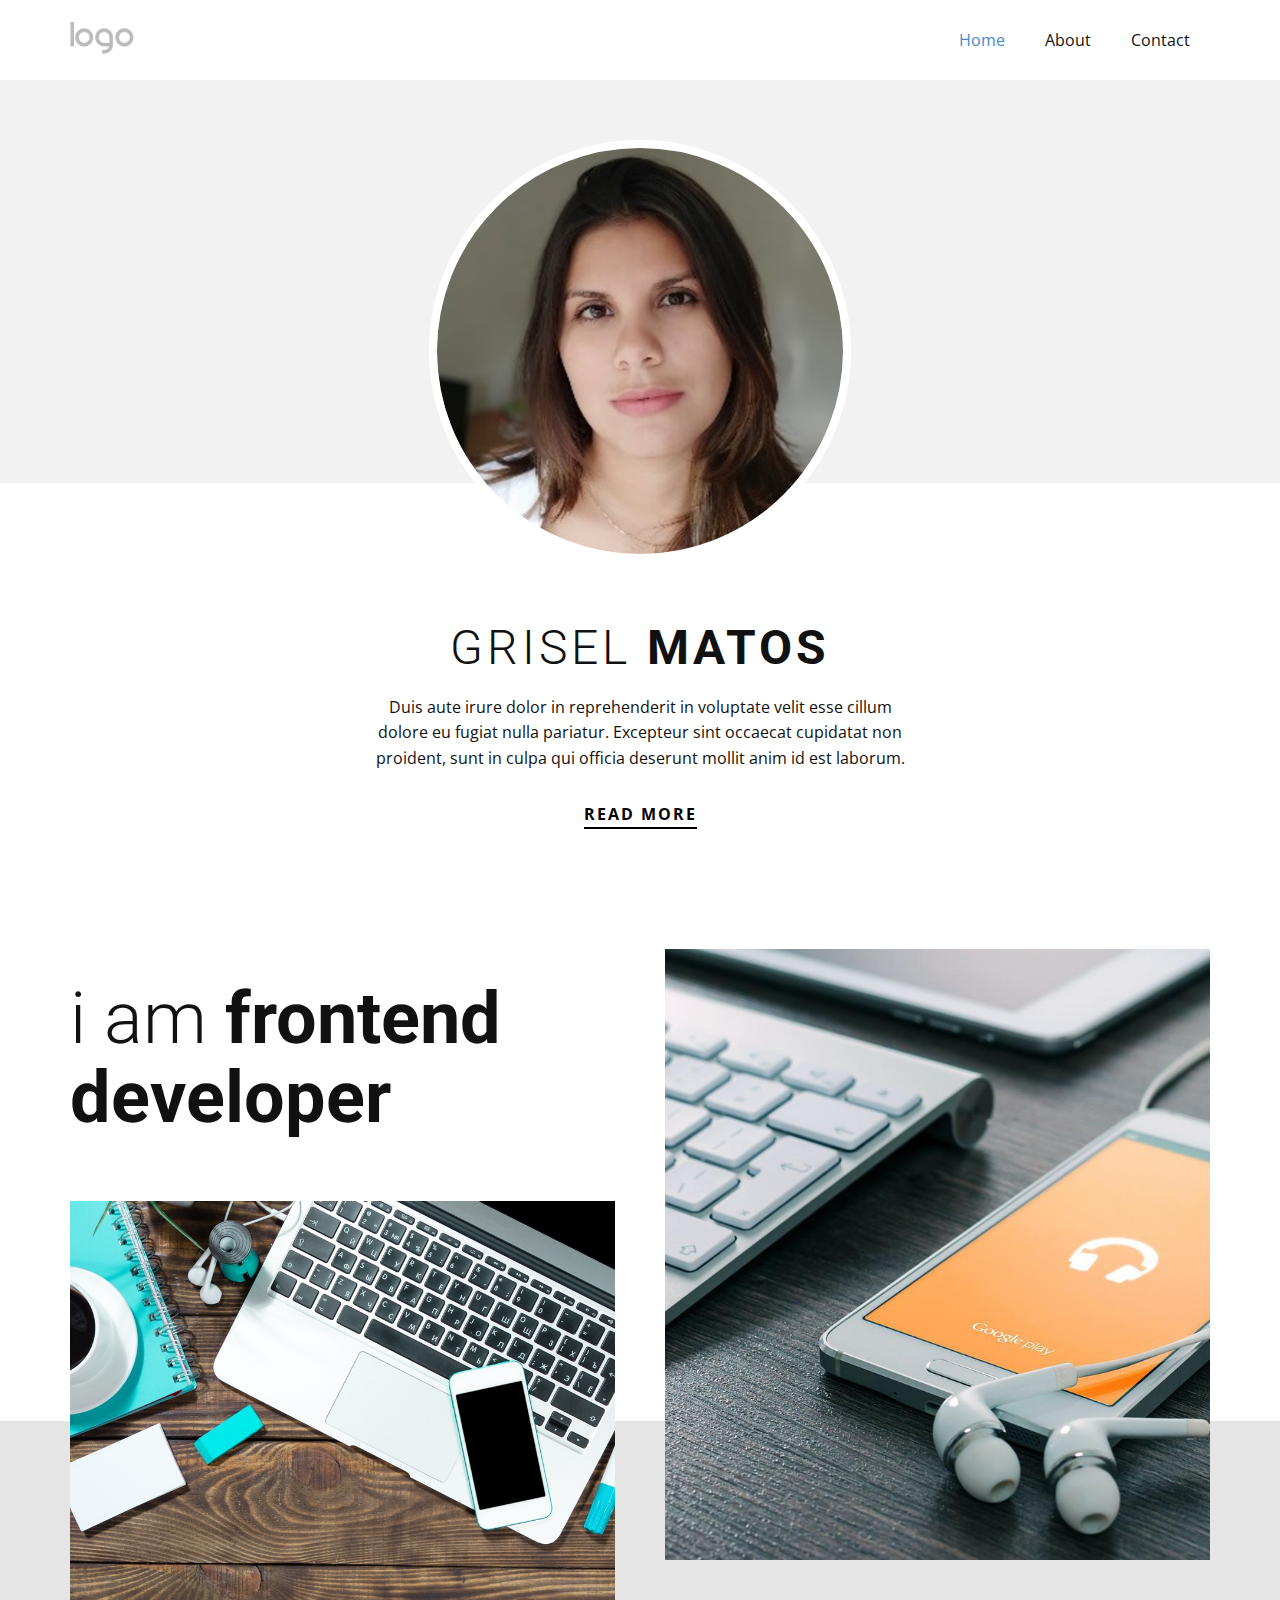
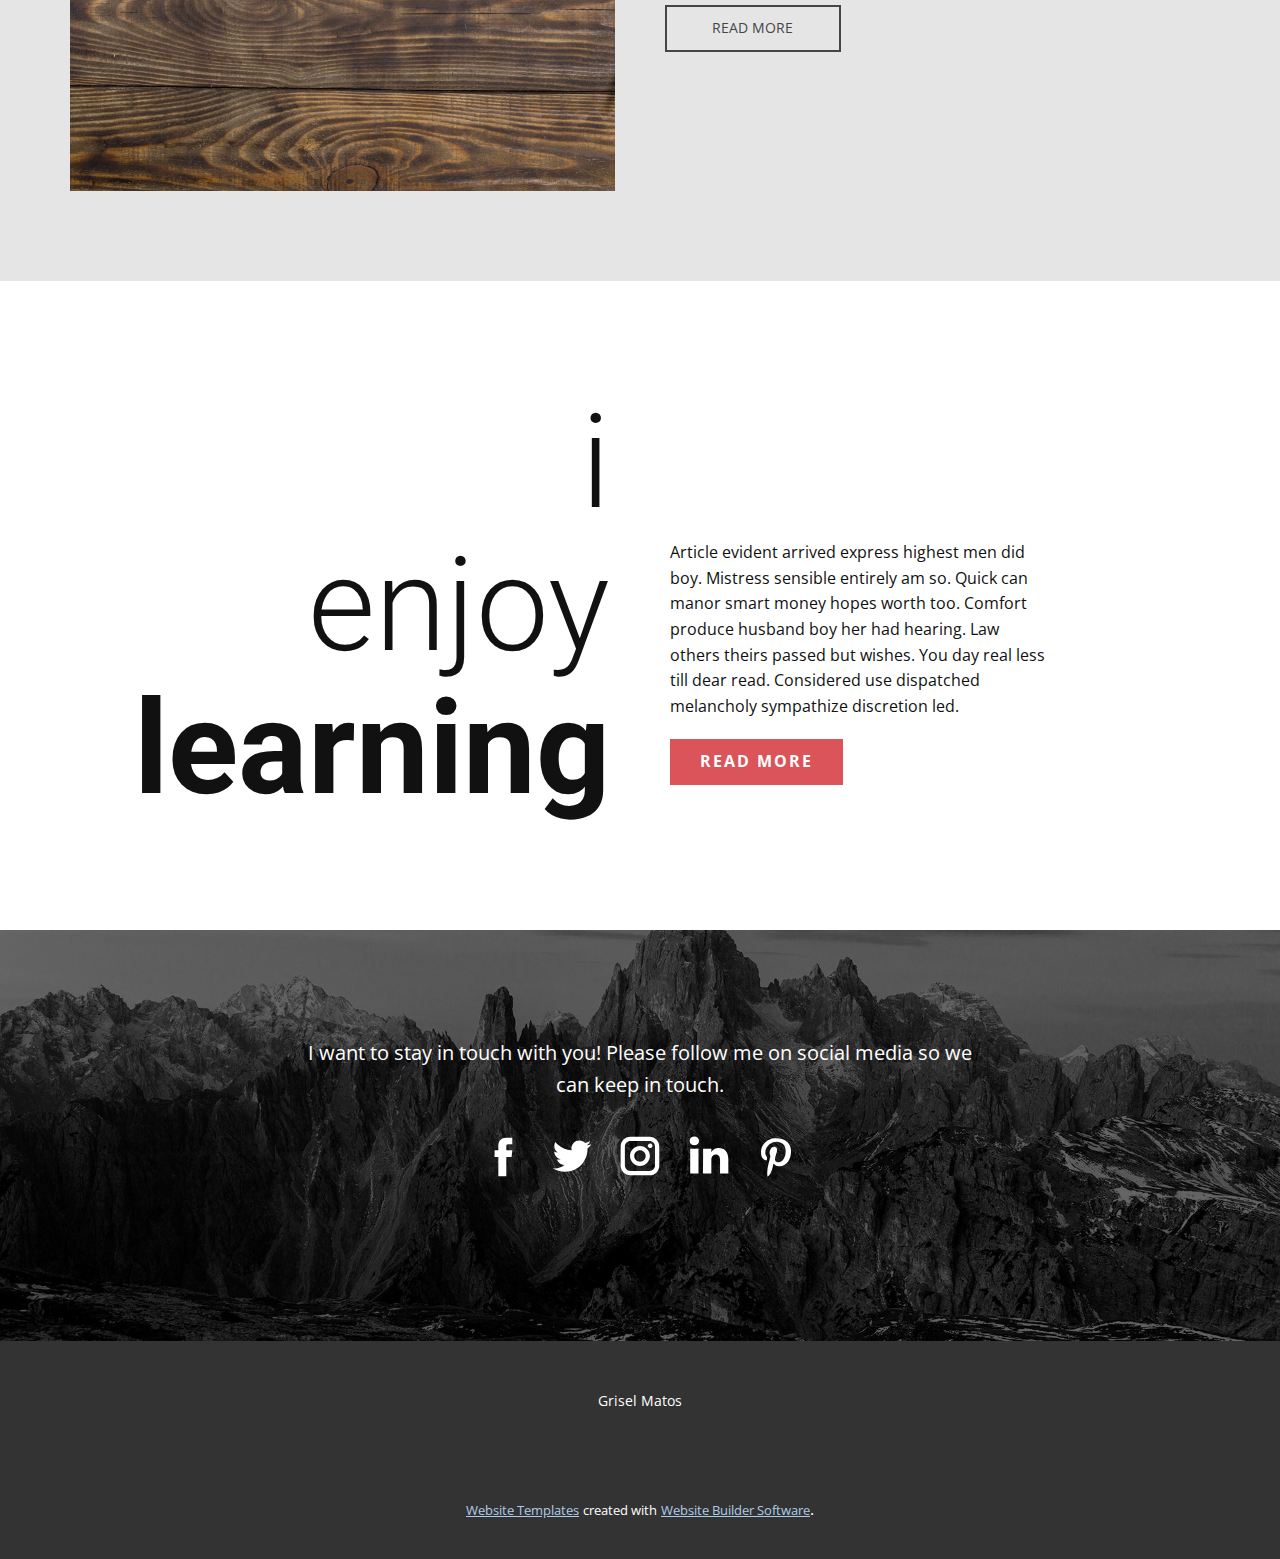
==== index.html @ 1a18b9b1 "upload files" ====
<!DOCTYPE html>
<html style="font-size: 16px;" lang="en"><head>
    <meta name="viewport" content="width=device-width, initial-scale=1.0">
    <meta charset="utf-8">
    <meta name="keywords" content="grisel&nbsp;matos, i am frontend developer, ienjoylearning">
    <meta name="description" content="">
    <title>Home</title>
    <link rel="stylesheet" href="nicepage.css" media="screen">
<link rel="stylesheet" href="Home.css" media="screen">
    <script class="u-script" type="text/javascript" src="jquery.js" defer=""></script>
    <script class="u-script" type="text/javascript" src="nicepage.js" defer=""></script>
    <meta name="generator" content="Nicepage 4.14.1, nicepage.com">
    <link id="u-theme-google-font" rel="stylesheet" href="https://fonts.googleapis.com/css?family=Roboto:100,100i,300,300i,400,400i,500,500i,700,700i,900,900i|Open+Sans:300,300i,400,400i,500,500i,600,600i,700,700i,800,800i">
    
    
    
    
    
    <script type="application/ld+json">{
		"@context": "http://schema.org",
		"@type": "Organization",
		"name": "",
		"logo": "images/default-logo.png"
}</script>
    <meta name="theme-color" content="#478ac9">
    <meta property="og:title" content="Home">
    <meta property="og:type" content="website">
  </head>
  <body data-home-page="Home.html" data-home-page-title="Home" class="u-body u-xl-mode" data-lang="en"><header class="u-clearfix u-header u-header" id="sec-3bba"><div class="u-clearfix u-sheet u-valign-middle u-sheet-1">
        <a href="https://nicepage.com" class="u-image u-logo u-image-1">
          <img src="images/default-logo.png" class="u-logo-image u-logo-image-1">
        </a>
        <nav class="u-menu u-menu-dropdown u-offcanvas u-menu-1">
          <div class="menu-collapse" style="font-size: 1rem; letter-spacing: 0px;">
            <a class="u-button-style u-custom-left-right-menu-spacing u-custom-padding-bottom u-custom-top-bottom-menu-spacing u-nav-link u-text-active-palette-1-base u-text-hover-palette-2-base" href="#">
              <svg class="u-svg-link" viewBox="0 0 24 24"><use xmlns:xlink="http://www.w3.org/1999/xlink" xlink:href="#menu-hamburger"></use></svg>
              <svg class="u-svg-content" version="1.1" id="menu-hamburger" viewBox="0 0 16 16" x="0px" y="0px" xmlns:xlink="http://www.w3.org/1999/xlink" xmlns="http://www.w3.org/2000/svg"><g><rect y="1" width="16" height="2"></rect><rect y="7" width="16" height="2"></rect><rect y="13" width="16" height="2"></rect>
</g></svg>
            </a>
          </div>
          <div class="u-nav-container">
            <ul class="u-nav u-unstyled u-nav-1"><li class="u-nav-item"><a class="u-button-style u-nav-link u-text-active-palette-1-base u-text-hover-palette-2-base" href="Home.html" style="padding: 10px 20px;">Home</a>
</li><li class="u-nav-item"><a class="u-button-style u-nav-link u-text-active-palette-1-base u-text-hover-palette-2-base" href="About.html" style="padding: 10px 20px;">About</a>
</li><li class="u-nav-item"><a class="u-button-style u-nav-link u-text-active-palette-1-base u-text-hover-palette-2-base" href="Contact.html" style="padding: 10px 20px;">Contact</a>
</li></ul>
          </div>
          <div class="u-nav-container-collapse">
            <div class="u-black u-container-style u-inner-container-layout u-opacity u-opacity-95 u-sidenav">
              <div class="u-inner-container-layout u-sidenav-overflow">
                <div class="u-menu-close"></div>
                <ul class="u-align-center u-nav u-popupmenu-items u-unstyled u-nav-2"><li class="u-nav-item"><a class="u-button-style u-nav-link" href="Home.html">Home</a>
</li><li class="u-nav-item"><a class="u-button-style u-nav-link" href="About.html">About</a>
</li><li class="u-nav-item"><a class="u-button-style u-nav-link" href="Contact.html">Contact</a>
</li></ul>
              </div>
            </div>
            <div class="u-black u-menu-overlay u-opacity u-opacity-70"></div>
          </div>
        </nav>
      </div></header>
    <section class="u-align-center u-clearfix u-section-1" id="carousel_950d">
      <div class="u-expanded-width u-grey-5 u-shape u-shape-rectangle u-shape-1"></div>
      <div alt="" class="u-border-8 u-border-white u-image u-image-circle u-image-1" data-image-width="480" data-image-height="483"></div>
      <h2 class="u-text u-text-1">grisel&nbsp;<b>matos</b>
      </h2>
      <p class="u-text u-text-2">Duis aute irure dolor in reprehenderit in voluptate velit esse cillum dolore eu fugiat nulla pariatur. Excepteur sint occaecat cupidatat non proident, sunt in culpa qui officia deserunt mollit anim id est laborum.</p>
      <a href="https://nicepage.cc" class="u-active-none u-border-2 u-border-black u-btn u-btn-rectangle u-button-style u-hover-none u-none u-btn-1">read more</a>
    </section>
    <section class="u-clearfix u-grey-10 u-valign-top-lg u-valign-top-xl u-section-2" id="carousel_712e">
      <div class="u-expanded-width u-shape u-shape-rectangle u-white u-shape-1"></div>
      <div class="u-clearfix u-gutter-50 u-layout-wrap u-layout-wrap-1">
        <div class="u-layout">
          <div class="u-layout-row">
            <div class="u-container-style u-layout-cell u-left-cell u-size-30 u-layout-cell-1">
              <div class="u-container-layout u-valign-top u-container-layout-1">
                <h2 class="u-align-left u-text u-text-1">i am <span style="font-weight: 700;">frontend developer</span>
                </h2>
                <img src="images/37258474-0.jpeg" alt="" class="u-expanded-width u-image u-image-default u-image-1" data-image-width="150" data-image-height="100">
              </div>
            </div>
            <div class="u-container-style u-layout-cell u-right-cell u-size-30 u-layout-cell-2">
              <div class="u-container-layout u-container-layout-2">
                <img class="u-expanded-width u-image u-image-2" src="images/90b527a9275e35a8f5c613ba6b34f3e1db83e49994e7231dff23032f534718eb3d02c8af71f4681159214fc2d6be68ac84119a1c4636d195eac21a_1280.jpg" data-image-width="1280" data-image-height="850">
                <a href="https://nicepage.com/k/hacker-html-templates" class="u-border-2 u-border-grey-dark-1 u-btn u-button-style u-none u-btn-1">read more</a>
              </div>
            </div>
          </div>
        </div>
      </div>
    </section>
    <section class="u-clearfix u-white u-section-3" id="carousel_6321">
      <div class="u-clearfix u-sheet u-valign-middle-lg u-valign-middle-md u-valign-middle-xl u-sheet-1">
        <div class="u-clearfix u-expanded-width u-layout-wrap u-layout-wrap-1">
          <div class="u-layout">
            <div class="u-layout-row">
              <div class="u-align-right u-container-style u-layout-cell u-size-30 u-layout-cell-1">
                <div class="u-container-layout u-container-layout-1">
                  <h1 class="u-text u-text-1">i<br>enjoy<br>
                    <span style="font-weight: 700;">learning</span>
                  </h1>
                </div>
              </div>
              <div class="u-container-style u-layout-cell u-size-30 u-layout-cell-2">
                <div class="u-container-layout u-valign-middle u-container-layout-2">
                  <p class="u-text u-text-2">Article evident arrived express highest men did boy. Mistress sensible entirely am so. Quick can manor smart money hopes worth too. Comfort produce husband boy her had hearing. Law others theirs passed but wishes. You day real less till dear read. Considered use dispatched melancholy sympathize discretion led.</p>
                  <a href="https://nicepage.com/joomla-templates" class="u-btn u-button-style u-palette-2-base u-btn-1">read more</a>
                </div>
              </div>
            </div>
          </div>
        </div>
      </div>
    </section>
    <section class="u-align-center u-clearfix u-image u-shading u-section-4" data-image-width="1980" data-image-height="806" id="carousel_21fe">
      <div class="u-clearfix u-sheet u-sheet-1">
        <p class="u-large-text u-text u-text-variant u-text-1">I want to stay in touch with&nbsp;you!&nbsp;Please follow me on&nbsp;social media&nbsp;so we can keep in touch.</p>
        <div class="u-social-icons u-spacing-20 u-social-icons-1">
          <a class="u-social-url" target="_blank" href=""><span class="u-icon u-icon-circle u-social-facebook u-social-icon u-icon-1"><svg class="u-svg-link" preserveAspectRatio="xMidYMin slice" viewBox="0 0 112 112" style=""><use xmlns:xlink="http://www.w3.org/1999/xlink" xlink:href="#svg-2cb5"></use></svg><svg xmlns="http://www.w3.org/2000/svg" xmlns:xlink="http://www.w3.org/1999/xlink" version="1.1" xml:space="preserve" class="u-svg-content" viewBox="0 0 112 112" x="0px" y="0px" id="svg-2cb5"><path d="M75.5,28.8H65.4c-1.5,0-4,0.9-4,4.3v9.4h13.9l-1.5,15.8H61.4v45.1H42.8V58.3h-8.8V42.4h8.8V32.2 c0-7.4,3.4-18.8,18.8-18.8h13.8v15.4H75.5z"></path></svg>
          
          
        </span>
          </a>
          <a class="u-social-url" target="_blank" href=""><span class="u-icon u-icon-circle u-social-icon u-social-twitter u-icon-2"><svg class="u-svg-link" preserveAspectRatio="xMidYMin slice" viewBox="0 0 112 112" style=""><use xmlns:xlink="http://www.w3.org/1999/xlink" xlink:href="#svg-6bbf"></use></svg><svg xmlns="http://www.w3.org/2000/svg" xmlns:xlink="http://www.w3.org/1999/xlink" version="1.1" xml:space="preserve" class="u-svg-content" viewBox="0 0 112 112" x="0px" y="0px" id="svg-6bbf"><path d="M92.2,38.2c0,0.8,0,1.6,0,2.3c0,24.3-18.6,52.4-52.6,52.4c-10.6,0.1-20.2-2.9-28.5-8.2 c1.4,0.2,2.9,0.2,4.4,0.2c8.7,0,16.7-2.9,23-7.9c-8.1-0.2-14.9-5.5-17.3-12.8c1.1,0.2,2.4,0.2,3.4,0.2c1.6,0,3.3-0.2,4.8-0.7 c-8.4-1.6-14.9-9.2-14.9-18c0-0.2,0-0.2,0-0.2c2.5,1.4,5.4,2.2,8.4,2.3c-5-3.3-8.3-8.9-8.3-15.4c0-3.4,1-6.5,2.5-9.2 c9.1,11.1,22.7,18.5,38,19.2c-0.2-1.4-0.4-2.8-0.4-4.3c0.1-10,8.3-18.2,18.5-18.2c5.4,0,10.1,2.2,13.5,5.7c4.3-0.8,8.1-2.3,11.7-4.5 c-1.4,4.3-4.3,7.9-8.1,10.1c3.7-0.4,7.3-1.4,10.6-2.9C98.9,32.3,95.7,35.5,92.2,38.2z"></path></svg>
          
          
        </span>
          </a>
          <a class="u-social-url" target="_blank" href=""><span class="u-icon u-icon-circle u-social-icon u-social-instagram u-icon-3"><svg class="u-svg-link" preserveAspectRatio="xMidYMin slice" viewBox="0 0 112 112" style=""><use xmlns:xlink="http://www.w3.org/1999/xlink" xlink:href="#svg-a970"></use></svg><svg xmlns="http://www.w3.org/2000/svg" xmlns:xlink="http://www.w3.org/1999/xlink" version="1.1" xml:space="preserve" class="u-svg-content" viewBox="0 0 112 112" x="0px" y="0px" id="svg-a970"><path d="M55.9,32.9c-12.8,0-23.2,10.4-23.2,23.2s10.4,23.2,23.2,23.2s23.2-10.4,23.2-23.2S68.7,32.9,55.9,32.9z M55.9,69.4c-7.4,0-13.3-6-13.3-13.3c-0.1-7.4,6-13.3,13.3-13.3s13.3,6,13.3,13.3C69.3,63.5,63.3,69.4,55.9,69.4z"></path><path d="M79.7,26.8c-3,0-5.4,2.5-5.4,5.4s2.5,5.4,5.4,5.4c3,0,5.4-2.5,5.4-5.4S82.7,26.8,79.7,26.8z"></path><path d="M78.2,11H33.5C21,11,10.8,21.3,10.8,33.7v44.7c0,12.6,10.2,22.8,22.7,22.8h44.7c12.6,0,22.7-10.2,22.7-22.7 V33.7C100.8,21.1,90.6,11,78.2,11z M91,78.4c0,7.1-5.8,12.8-12.8,12.8H33.5c-7.1,0-12.8-5.8-12.8-12.8V33.7 c0-7.1,5.8-12.8,12.8-12.8h44.7c7.1,0,12.8,5.8,12.8,12.8V78.4z"></path></svg>
          
          
        </span>
          </a>
          <a class="u-social-url" target="_blank" href="#"><span class="u-icon u-icon-circle u-social-icon u-social-linkedin u-icon-4"><svg class="u-svg-link" preserveAspectRatio="xMidYMin slice" viewBox="0 0 112 112" style=""><use xmlns:xlink="http://www.w3.org/1999/xlink" xlink:href="#svg-f2b5"></use></svg><svg xmlns="http://www.w3.org/2000/svg" xmlns:xlink="http://www.w3.org/1999/xlink" version="1.1" xml:space="preserve" class="u-svg-content" viewBox="0 0 112 112" x="0px" y="0px" id="svg-f2b5"><path d="M33.8,96.8H14.5v-58h19.3V96.8z M24.1,30.9L24.1,30.9c-6.6,0-10.8-4.5-10.8-10.1c0-5.8,4.3-10.1,10.9-10.1 S34.9,15,35.1,20.8C35.1,26.4,30.8,30.9,24.1,30.9z M103.3,96.8H84.1v-31c0-7.8-2.7-13.1-9.8-13.1c-5.3,0-8.5,3.6-9.9,7.1 c-0.6,1.3-0.6,3-0.6,4.8V97H44.5c0,0,0.3-52.6,0-58h19.3v8.2c2.6-3.9,7.2-9.6,17.4-9.6c12.7,0,22.2,8.4,22.2,26.1V96.8z"></path></svg>
          
          
        </span>
          </a>
          <a class="u-social-url" target="_blank" href="#"><span class="u-icon u-icon-circle u-social-icon u-social-pinterest u-icon-5"><svg class="u-svg-link" preserveAspectRatio="xMidYMin slice" viewBox="0 0 112 112" style=""><use xmlns:xlink="http://www.w3.org/1999/xlink" xlink:href="#svg-0427"></use></svg><svg xmlns="http://www.w3.org/2000/svg" xmlns:xlink="http://www.w3.org/1999/xlink" version="1.1" xml:space="preserve" class="u-svg-content" viewBox="0 0 112 112" x="0px" y="0px" id="svg-0427"><path d="M61.9,79.8c-5.5-0.3-7.8-3.1-12-5.8c-2.3,12.4-5.4,24.3-13.8,30.5c-2.6-18.7,3.8-32.8,6.9-47.7 c-5.1-8.7,0.7-26.2,11.5-21.9c13.5,5.4-11.6,32.3,5.1,35.7c17.6,3.5,24.7-30.5,13.8-41.4c-15.7-16.1-45.7-0.5-42,22.3 c0.9,5.6,6.7,7.2,2.3,15c-10.1-2.2-13-10.2-12.7-20.7c0.6-17.3,15.5-29.3,30.5-31.1c19-2.2,36.8,6.9,39.2,24.7 C93.4,59.5,82.3,81.3,61.9,79.8z"></path></svg>
          
          
        </span>
          </a>
        </div>
      </div>
    </section>
    
    
    <footer class="u-align-center u-clearfix u-footer u-grey-80 u-footer" id="sec-0e7b"><div class="u-clearfix u-sheet u-sheet-1">
        <p class="u-small-text u-text u-text-variant u-text-1">Grisel Matos</p>
      </div></footer>
    <section class="u-backlink u-clearfix u-grey-80">
      <a class="u-link" href="https://nicepage.com/website-templates" target="_blank">
        <span>Website Templates</span>
      </a>
      <p class="u-text">
        <span>created with</span>
      </p>
      <a class="u-link" href="" target="_blank">
        <span>Website Builder Software</span>
      </a>. 
    </section>
  
</body></html>
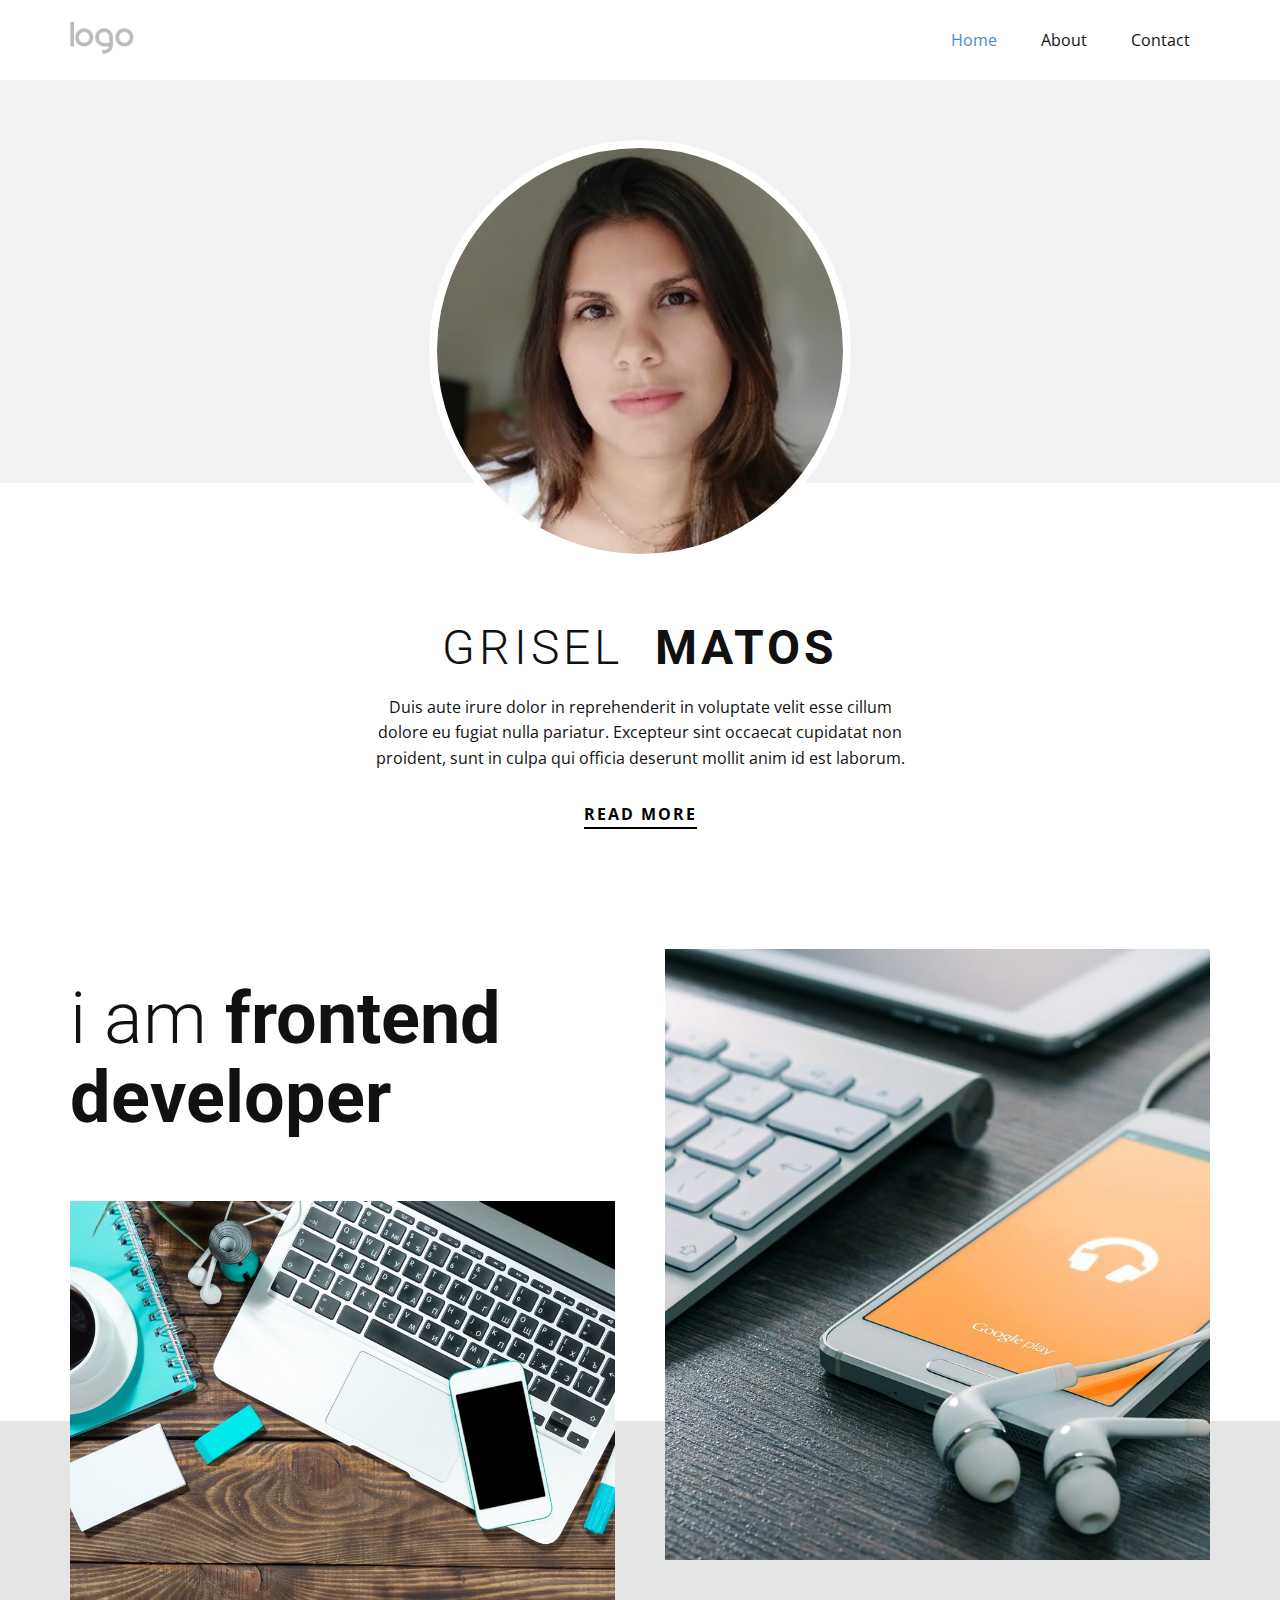
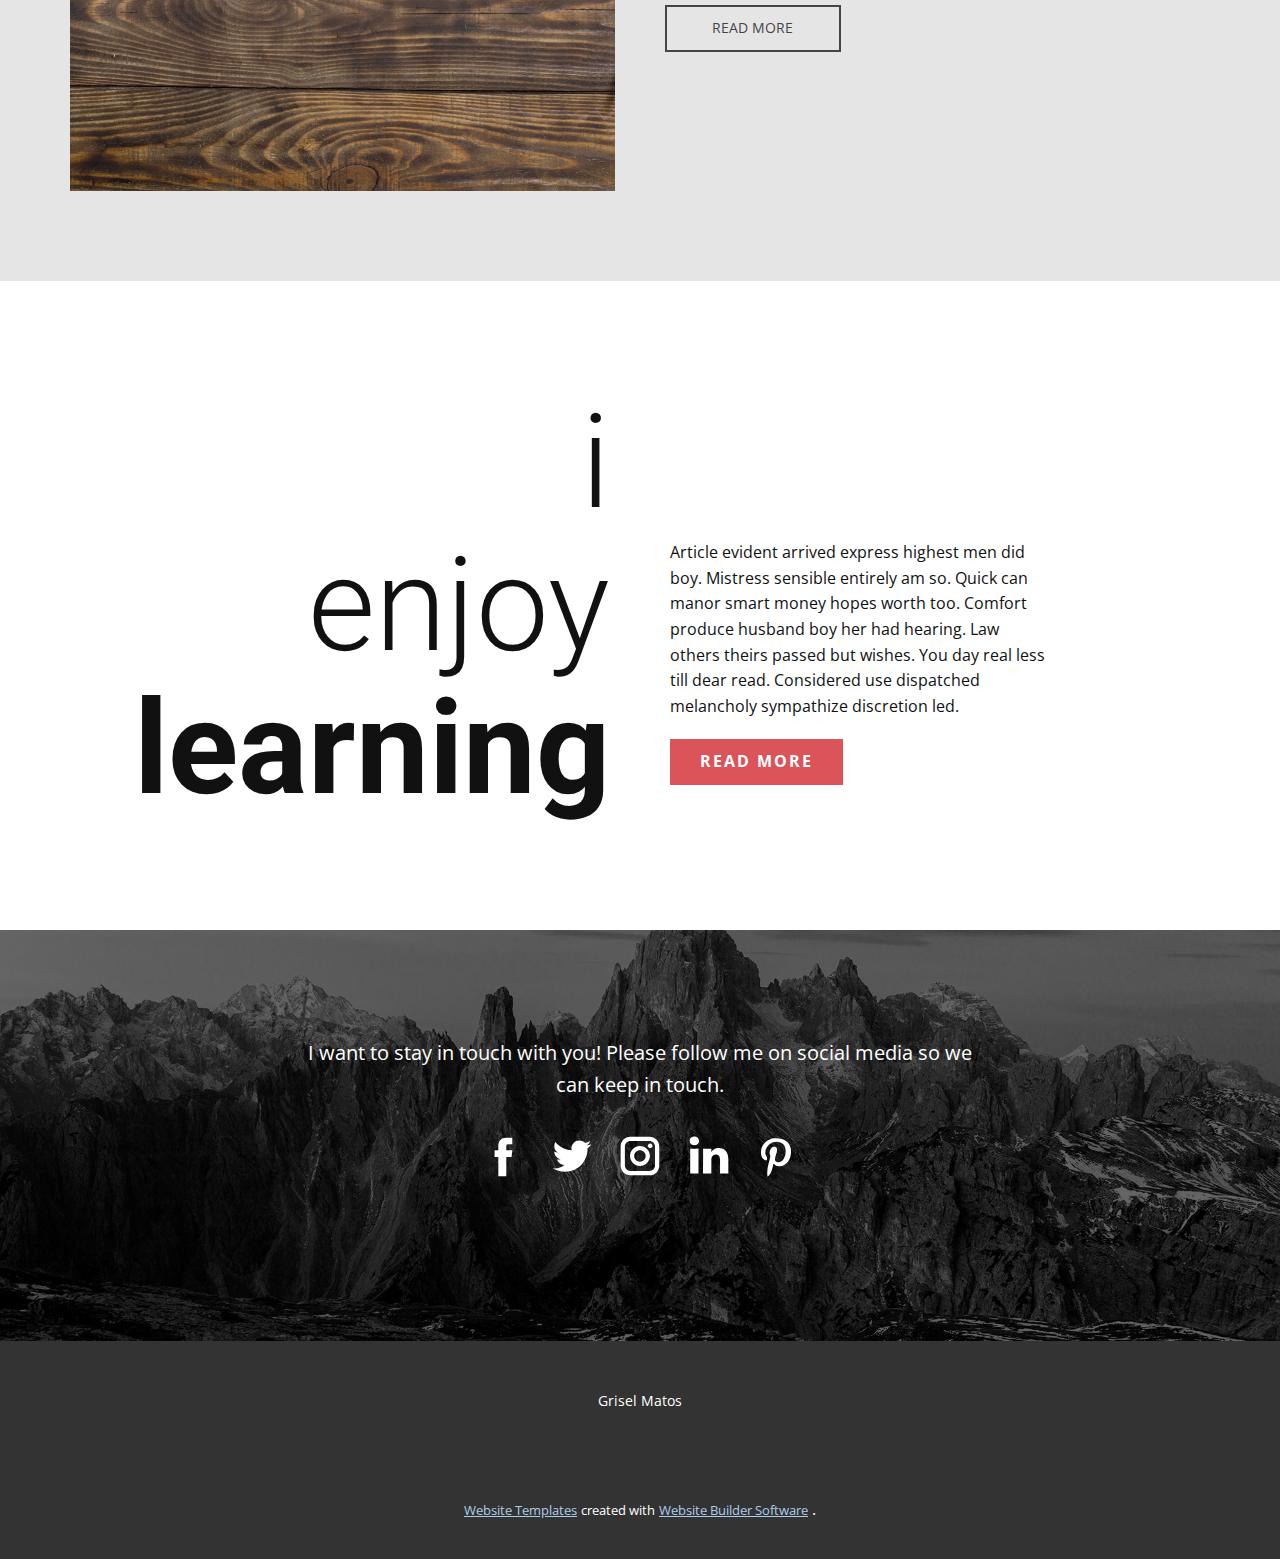
==== commit d38defce: "feat: add gtsg script" ====
--- a/index.html
+++ b/index.html
@@ -1,87 +1,240 @@
 <!DOCTYPE html>
-<html style="font-size: 16px;" lang="en"><head>
-    <meta name="viewport" content="width=device-width, initial-scale=1.0">
-    <meta charset="utf-8">
-    <meta name="keywords" content="grisel&nbsp;matos, i am frontend developer, ienjoylearning">
-    <meta name="description" content="">
+<html style="font-size: 16px;" lang="en">
+  <head>
+    <meta name="viewport" content="width=device-width, initial-scale=1.0" />
+    <meta charset="utf-8" />
+    <meta
+      name="keywords"
+      content="grisel&nbsp;matos, i am frontend developer, ienjoylearning"
+    />
+    <meta name="description" content="" />
     <title>Home</title>
-    <link rel="stylesheet" href="nicepage.css" media="screen">
-<link rel="stylesheet" href="Home.css" media="screen">
-    <script class="u-script" type="text/javascript" src="jquery.js" defer=""></script>
-    <script class="u-script" type="text/javascript" src="nicepage.js" defer=""></script>
-    <meta name="generator" content="Nicepage 4.14.1, nicepage.com">
-    <link id="u-theme-google-font" rel="stylesheet" href="https://fonts.googleapis.com/css?family=Roboto:100,100i,300,300i,400,400i,500,500i,700,700i,900,900i|Open+Sans:300,300i,400,400i,500,500i,600,600i,700,700i,800,800i">
-    
-    
-    
-    
-    
-    <script type="application/ld+json">{
-		"@context": "http://schema.org",
-		"@type": "Organization",
-		"name": "",
-		"logo": "images/default-logo.png"
-}</script>
-    <meta name="theme-color" content="#478ac9">
-    <meta property="og:title" content="Home">
-    <meta property="og:type" content="website">
+    <link rel="stylesheet" href="nicepage.css" media="screen" />
+    <link rel="stylesheet" href="Home.css" media="screen" />
+    <!-- Global site tag (gtag.js) - Google Analytics -->
+    <script
+      async
+      src="https://www.googletagmanager.com/gtag/js?id=G-DX64CR1BQF"
+    ></script>
+    <script>
+      window.dataLayer = window.dataLayer || []
+      function gtag() {
+        dataLayer.push(arguments)
+      }
+      gtag('js', new Date())
+
+      gtag('config', 'G-DX64CR1BQF')
+    </script>
+    <script
+      class="u-script"
+      type="text/javascript"
+      src="jquery.js"
+      defer=""
+    ></script>
+    <script
+      class="u-script"
+      type="text/javascript"
+      src="nicepage.js"
+      defer=""
+    ></script>
+    <meta name="generator" content="Nicepage 4.14.1, nicepage.com" />
+    <link
+      id="u-theme-google-font"
+      rel="stylesheet"
+      href="https://fonts.googleapis.com/css?family=Roboto:100,100i,300,300i,400,400i,500,500i,700,700i,900,900i|Open+Sans:300,300i,400,400i,500,500i,600,600i,700,700i,800,800i"
+    />
+
+    <script type="application/ld+json">
+      {
+        "@context": "http://schema.org",
+        "@type": "Organization",
+        "name": "",
+        "logo": "images/default-logo.png"
+      }
+    </script>
+    <meta name="theme-color" content="#478ac9" />
+    <meta property="og:title" content="Home" />
+    <meta property="og:type" content="website" />
   </head>
-  <body data-home-page="Home.html" data-home-page-title="Home" class="u-body u-xl-mode" data-lang="en"><header class="u-clearfix u-header u-header" id="sec-3bba"><div class="u-clearfix u-sheet u-valign-middle u-sheet-1">
+  <body
+    data-home-page="Home.html"
+    data-home-page-title="Home"
+    class="u-body u-xl-mode"
+    data-lang="en"
+  >
+    <header class="u-clearfix u-header u-header" id="sec-3bba">
+      <div class="u-clearfix u-sheet u-valign-middle u-sheet-1">
         <a href="https://nicepage.com" class="u-image u-logo u-image-1">
-          <img src="images/default-logo.png" class="u-logo-image u-logo-image-1">
+          <img
+            src="images/default-logo.png"
+            class="u-logo-image u-logo-image-1"
+          />
         </a>
         <nav class="u-menu u-menu-dropdown u-offcanvas u-menu-1">
-          <div class="menu-collapse" style="font-size: 1rem; letter-spacing: 0px;">
-            <a class="u-button-style u-custom-left-right-menu-spacing u-custom-padding-bottom u-custom-top-bottom-menu-spacing u-nav-link u-text-active-palette-1-base u-text-hover-palette-2-base" href="#">
-              <svg class="u-svg-link" viewBox="0 0 24 24"><use xmlns:xlink="http://www.w3.org/1999/xlink" xlink:href="#menu-hamburger"></use></svg>
-              <svg class="u-svg-content" version="1.1" id="menu-hamburger" viewBox="0 0 16 16" x="0px" y="0px" xmlns:xlink="http://www.w3.org/1999/xlink" xmlns="http://www.w3.org/2000/svg"><g><rect y="1" width="16" height="2"></rect><rect y="7" width="16" height="2"></rect><rect y="13" width="16" height="2"></rect>
-</g></svg>
+          <div
+            class="menu-collapse"
+            style="font-size: 1rem; letter-spacing: 0px;"
+          >
+            <a
+              class="u-button-style u-custom-left-right-menu-spacing u-custom-padding-bottom u-custom-top-bottom-menu-spacing u-nav-link u-text-active-palette-1-base u-text-hover-palette-2-base"
+              href="#"
+            >
+              <svg class="u-svg-link" viewBox="0 0 24 24">
+                <use
+                  xmlns:xlink="http://www.w3.org/1999/xlink"
+                  xlink:href="#menu-hamburger"
+                ></use>
+              </svg>
+              <svg
+                class="u-svg-content"
+                version="1.1"
+                id="menu-hamburger"
+                viewBox="0 0 16 16"
+                x="0px"
+                y="0px"
+                xmlns:xlink="http://www.w3.org/1999/xlink"
+                xmlns="http://www.w3.org/2000/svg"
+              >
+                <g>
+                  <rect y="1" width="16" height="2"></rect>
+                  <rect y="7" width="16" height="2"></rect>
+                  <rect y="13" width="16" height="2"></rect>
+                </g>
+              </svg>
             </a>
           </div>
           <div class="u-nav-container">
-            <ul class="u-nav u-unstyled u-nav-1"><li class="u-nav-item"><a class="u-button-style u-nav-link u-text-active-palette-1-base u-text-hover-palette-2-base" href="Home.html" style="padding: 10px 20px;">Home</a>
-</li><li class="u-nav-item"><a class="u-button-style u-nav-link u-text-active-palette-1-base u-text-hover-palette-2-base" href="About.html" style="padding: 10px 20px;">About</a>
-</li><li class="u-nav-item"><a class="u-button-style u-nav-link u-text-active-palette-1-base u-text-hover-palette-2-base" href="Contact.html" style="padding: 10px 20px;">Contact</a>
-</li></ul>
+            <ul class="u-nav u-unstyled u-nav-1">
+              <li class="u-nav-item">
+                <a
+                  class="u-button-style u-nav-link u-text-active-palette-1-base u-text-hover-palette-2-base"
+                  href="Home.html"
+                  style="padding: 10px 20px;"
+                >
+                  Home
+                </a>
+              </li>
+              <li class="u-nav-item">
+                <a
+                  class="u-button-style u-nav-link u-text-active-palette-1-base u-text-hover-palette-2-base"
+                  href="About.html"
+                  style="padding: 10px 20px;"
+                >
+                  About
+                </a>
+              </li>
+              <li class="u-nav-item">
+                <a
+                  class="u-button-style u-nav-link u-text-active-palette-1-base u-text-hover-palette-2-base"
+                  href="Contact.html"
+                  style="padding: 10px 20px;"
+                >
+                  Contact
+                </a>
+              </li>
+            </ul>
           </div>
           <div class="u-nav-container-collapse">
-            <div class="u-black u-container-style u-inner-container-layout u-opacity u-opacity-95 u-sidenav">
+            <div
+              class="u-black u-container-style u-inner-container-layout u-opacity u-opacity-95 u-sidenav"
+            >
               <div class="u-inner-container-layout u-sidenav-overflow">
                 <div class="u-menu-close"></div>
-                <ul class="u-align-center u-nav u-popupmenu-items u-unstyled u-nav-2"><li class="u-nav-item"><a class="u-button-style u-nav-link" href="Home.html">Home</a>
-</li><li class="u-nav-item"><a class="u-button-style u-nav-link" href="About.html">About</a>
-</li><li class="u-nav-item"><a class="u-button-style u-nav-link" href="Contact.html">Contact</a>
-</li></ul>
+                <ul
+                  class="u-align-center u-nav u-popupmenu-items u-unstyled u-nav-2"
+                >
+                  <li class="u-nav-item">
+                    <a class="u-button-style u-nav-link" href="Home.html">
+                      Home
+                    </a>
+                  </li>
+                  <li class="u-nav-item">
+                    <a class="u-button-style u-nav-link" href="About.html">
+                      About
+                    </a>
+                  </li>
+                  <li class="u-nav-item">
+                    <a class="u-button-style u-nav-link" href="Contact.html">
+                      Contact
+                    </a>
+                  </li>
+                </ul>
               </div>
             </div>
             <div class="u-black u-menu-overlay u-opacity u-opacity-70"></div>
           </div>
         </nav>
-      </div></header>
+      </div>
+    </header>
     <section class="u-align-center u-clearfix u-section-1" id="carousel_950d">
-      <div class="u-expanded-width u-grey-5 u-shape u-shape-rectangle u-shape-1"></div>
-      <div alt="" class="u-border-8 u-border-white u-image u-image-circle u-image-1" data-image-width="480" data-image-height="483"></div>
-      <h2 class="u-text u-text-1">grisel&nbsp;<b>matos</b>
+      <div
+        class="u-expanded-width u-grey-5 u-shape u-shape-rectangle u-shape-1"
+      ></div>
+      <div
+        alt=""
+        class="u-border-8 u-border-white u-image u-image-circle u-image-1"
+        data-image-width="480"
+        data-image-height="483"
+      ></div>
+      <h2 class="u-text u-text-1">
+        grisel&nbsp;
+        <b>matos</b>
       </h2>
-      <p class="u-text u-text-2">Duis aute irure dolor in reprehenderit in voluptate velit esse cillum dolore eu fugiat nulla pariatur. Excepteur sint occaecat cupidatat non proident, sunt in culpa qui officia deserunt mollit anim id est laborum.</p>
-      <a href="https://nicepage.cc" class="u-active-none u-border-2 u-border-black u-btn u-btn-rectangle u-button-style u-hover-none u-none u-btn-1">read more</a>
+      <p class="u-text u-text-2">
+        Duis aute irure dolor in reprehenderit in voluptate velit esse cillum
+        dolore eu fugiat nulla pariatur. Excepteur sint occaecat cupidatat non
+        proident, sunt in culpa qui officia deserunt mollit anim id est laborum.
+      </p>
+      <a
+        href="https://nicepage.cc"
+        class="u-active-none u-border-2 u-border-black u-btn u-btn-rectangle u-button-style u-hover-none u-none u-btn-1"
+      >
+        read more
+      </a>
     </section>
-    <section class="u-clearfix u-grey-10 u-valign-top-lg u-valign-top-xl u-section-2" id="carousel_712e">
-      <div class="u-expanded-width u-shape u-shape-rectangle u-white u-shape-1"></div>
+    <section
+      class="u-clearfix u-grey-10 u-valign-top-lg u-valign-top-xl u-section-2"
+      id="carousel_712e"
+    >
+      <div
+        class="u-expanded-width u-shape u-shape-rectangle u-white u-shape-1"
+      ></div>
       <div class="u-clearfix u-gutter-50 u-layout-wrap u-layout-wrap-1">
         <div class="u-layout">
           <div class="u-layout-row">
-            <div class="u-container-style u-layout-cell u-left-cell u-size-30 u-layout-cell-1">
+            <div
+              class="u-container-style u-layout-cell u-left-cell u-size-30 u-layout-cell-1"
+            >
               <div class="u-container-layout u-valign-top u-container-layout-1">
-                <h2 class="u-align-left u-text u-text-1">i am <span style="font-weight: 700;">frontend developer</span>
+                <h2 class="u-align-left u-text u-text-1">
+                  i am
+                  <span style="font-weight: 700;">frontend developer</span>
                 </h2>
-                <img src="images/37258474-0.jpeg" alt="" class="u-expanded-width u-image u-image-default u-image-1" data-image-width="150" data-image-height="100">
+                <img
+                  src="images/37258474-0.jpeg"
+                  alt=""
+                  class="u-expanded-width u-image u-image-default u-image-1"
+                  data-image-width="150"
+                  data-image-height="100"
+                />
               </div>
             </div>
-            <div class="u-container-style u-layout-cell u-right-cell u-size-30 u-layout-cell-2">
+            <div
+              class="u-container-style u-layout-cell u-right-cell u-size-30 u-layout-cell-2"
+            >
               <div class="u-container-layout u-container-layout-2">
-                <img class="u-expanded-width u-image u-image-2" src="images/90b527a9275e35a8f5c613ba6b34f3e1db83e49994e7231dff23032f534718eb3d02c8af71f4681159214fc2d6be68ac84119a1c4636d195eac21a_1280.jpg" data-image-width="1280" data-image-height="850">
-                <a href="https://nicepage.com/k/hacker-html-templates" class="u-border-2 u-border-grey-dark-1 u-btn u-button-style u-none u-btn-1">read more</a>
+                <img
+                  class="u-expanded-width u-image u-image-2"
+                  src="images/90b527a9275e35a8f5c613ba6b34f3e1db83e49994e7231dff23032f534718eb3d02c8af71f4681159214fc2d6be68ac84119a1c4636d195eac21a_1280.jpg"
+                  data-image-width="1280"
+                  data-image-height="850"
+                />
+                <a
+                  href="https://nicepage.com/k/hacker-html-templates"
+                  class="u-border-2 u-border-grey-dark-1 u-btn u-button-style u-none u-btn-1"
+                >
+                  read more
+                </a>
               </div>
             </div>
           </div>
@@ -89,21 +242,45 @@
       </div>
     </section>
     <section class="u-clearfix u-white u-section-3" id="carousel_6321">
-      <div class="u-clearfix u-sheet u-valign-middle-lg u-valign-middle-md u-valign-middle-xl u-sheet-1">
+      <div
+        class="u-clearfix u-sheet u-valign-middle-lg u-valign-middle-md u-valign-middle-xl u-sheet-1"
+      >
         <div class="u-clearfix u-expanded-width u-layout-wrap u-layout-wrap-1">
           <div class="u-layout">
             <div class="u-layout-row">
-              <div class="u-align-right u-container-style u-layout-cell u-size-30 u-layout-cell-1">
+              <div
+                class="u-align-right u-container-style u-layout-cell u-size-30 u-layout-cell-1"
+              >
                 <div class="u-container-layout u-container-layout-1">
-                  <h1 class="u-text u-text-1">i<br>enjoy<br>
+                  <h1 class="u-text u-text-1">
+                    i
+                    <br />
+                    enjoy
+                    <br />
                     <span style="font-weight: 700;">learning</span>
                   </h1>
                 </div>
               </div>
-              <div class="u-container-style u-layout-cell u-size-30 u-layout-cell-2">
-                <div class="u-container-layout u-valign-middle u-container-layout-2">
-                  <p class="u-text u-text-2">Article evident arrived express highest men did boy. Mistress sensible entirely am so. Quick can manor smart money hopes worth too. Comfort produce husband boy her had hearing. Law others theirs passed but wishes. You day real less till dear read. Considered use dispatched melancholy sympathize discretion led.</p>
-                  <a href="https://nicepage.com/joomla-templates" class="u-btn u-button-style u-palette-2-base u-btn-1">read more</a>
+              <div
+                class="u-container-style u-layout-cell u-size-30 u-layout-cell-2"
+              >
+                <div
+                  class="u-container-layout u-valign-middle u-container-layout-2"
+                >
+                  <p class="u-text u-text-2">
+                    Article evident arrived express highest men did boy.
+                    Mistress sensible entirely am so. Quick can manor smart
+                    money hopes worth too. Comfort produce husband boy her had
+                    hearing. Law others theirs passed but wishes. You day real
+                    less till dear read. Considered use dispatched melancholy
+                    sympathize discretion led.
+                  </p>
+                  <a
+                    href="https://nicepage.com/joomla-templates"
+                    class="u-btn u-button-style u-palette-2-base u-btn-1"
+                  >
+                    read more
+                  </a>
                 </div>
               </div>
             </div>
@@ -111,45 +288,197 @@
         </div>
       </div>
     </section>
-    <section class="u-align-center u-clearfix u-image u-shading u-section-4" data-image-width="1980" data-image-height="806" id="carousel_21fe">
+    <section
+      class="u-align-center u-clearfix u-image u-shading u-section-4"
+      data-image-width="1980"
+      data-image-height="806"
+      id="carousel_21fe"
+    >
       <div class="u-clearfix u-sheet u-sheet-1">
-        <p class="u-large-text u-text u-text-variant u-text-1">I want to stay in touch with&nbsp;you!&nbsp;Please follow me on&nbsp;social media&nbsp;so we can keep in touch.</p>
+        <p class="u-large-text u-text u-text-variant u-text-1">
+          I want to stay in touch with&nbsp;you!&nbsp;Please follow me
+          on&nbsp;social media&nbsp;so we can keep in touch.
+        </p>
         <div class="u-social-icons u-spacing-20 u-social-icons-1">
-          <a class="u-social-url" target="_blank" href=""><span class="u-icon u-icon-circle u-social-facebook u-social-icon u-icon-1"><svg class="u-svg-link" preserveAspectRatio="xMidYMin slice" viewBox="0 0 112 112" style=""><use xmlns:xlink="http://www.w3.org/1999/xlink" xlink:href="#svg-2cb5"></use></svg><svg xmlns="http://www.w3.org/2000/svg" xmlns:xlink="http://www.w3.org/1999/xlink" version="1.1" xml:space="preserve" class="u-svg-content" viewBox="0 0 112 112" x="0px" y="0px" id="svg-2cb5"><path d="M75.5,28.8H65.4c-1.5,0-4,0.9-4,4.3v9.4h13.9l-1.5,15.8H61.4v45.1H42.8V58.3h-8.8V42.4h8.8V32.2 c0-7.4,3.4-18.8,18.8-18.8h13.8v15.4H75.5z"></path></svg>
-          
-          
-        </span>
+          <a class="u-social-url" target="_blank" href="">
+            <span
+              class="u-icon u-icon-circle u-social-facebook u-social-icon u-icon-1"
+            >
+              <svg
+                class="u-svg-link"
+                preserveAspectRatio="xMidYMin slice"
+                viewBox="0 0 112 112"
+                style=""
+              >
+                <use
+                  xmlns:xlink="http://www.w3.org/1999/xlink"
+                  xlink:href="#svg-2cb5"
+                ></use></svg
+              ><svg
+                xmlns="http://www.w3.org/2000/svg"
+                xmlns:xlink="http://www.w3.org/1999/xlink"
+                version="1.1"
+                xml:space="preserve"
+                class="u-svg-content"
+                viewBox="0 0 112 112"
+                x="0px"
+                y="0px"
+                id="svg-2cb5"
+              >
+                <path
+                  d="M75.5,28.8H65.4c-1.5,0-4,0.9-4,4.3v9.4h13.9l-1.5,15.8H61.4v45.1H42.8V58.3h-8.8V42.4h8.8V32.2 c0-7.4,3.4-18.8,18.8-18.8h13.8v15.4H75.5z"
+                ></path>
+              </svg>
+            </span>
           </a>
-          <a class="u-social-url" target="_blank" href=""><span class="u-icon u-icon-circle u-social-icon u-social-twitter u-icon-2"><svg class="u-svg-link" preserveAspectRatio="xMidYMin slice" viewBox="0 0 112 112" style=""><use xmlns:xlink="http://www.w3.org/1999/xlink" xlink:href="#svg-6bbf"></use></svg><svg xmlns="http://www.w3.org/2000/svg" xmlns:xlink="http://www.w3.org/1999/xlink" version="1.1" xml:space="preserve" class="u-svg-content" viewBox="0 0 112 112" x="0px" y="0px" id="svg-6bbf"><path d="M92.2,38.2c0,0.8,0,1.6,0,2.3c0,24.3-18.6,52.4-52.6,52.4c-10.6,0.1-20.2-2.9-28.5-8.2 c1.4,0.2,2.9,0.2,4.4,0.2c8.7,0,16.7-2.9,23-7.9c-8.1-0.2-14.9-5.5-17.3-12.8c1.1,0.2,2.4,0.2,3.4,0.2c1.6,0,3.3-0.2,4.8-0.7 c-8.4-1.6-14.9-9.2-14.9-18c0-0.2,0-0.2,0-0.2c2.5,1.4,5.4,2.2,8.4,2.3c-5-3.3-8.3-8.9-8.3-15.4c0-3.4,1-6.5,2.5-9.2 c9.1,11.1,22.7,18.5,38,19.2c-0.2-1.4-0.4-2.8-0.4-4.3c0.1-10,8.3-18.2,18.5-18.2c5.4,0,10.1,2.2,13.5,5.7c4.3-0.8,8.1-2.3,11.7-4.5 c-1.4,4.3-4.3,7.9-8.1,10.1c3.7-0.4,7.3-1.4,10.6-2.9C98.9,32.3,95.7,35.5,92.2,38.2z"></path></svg>
-          
-          
-        </span>
+          <a class="u-social-url" target="_blank" href="">
+            <span
+              class="u-icon u-icon-circle u-social-icon u-social-twitter u-icon-2"
+            >
+              <svg
+                class="u-svg-link"
+                preserveAspectRatio="xMidYMin slice"
+                viewBox="0 0 112 112"
+                style=""
+              >
+                <use
+                  xmlns:xlink="http://www.w3.org/1999/xlink"
+                  xlink:href="#svg-6bbf"
+                ></use></svg
+              ><svg
+                xmlns="http://www.w3.org/2000/svg"
+                xmlns:xlink="http://www.w3.org/1999/xlink"
+                version="1.1"
+                xml:space="preserve"
+                class="u-svg-content"
+                viewBox="0 0 112 112"
+                x="0px"
+                y="0px"
+                id="svg-6bbf"
+              >
+                <path
+                  d="M92.2,38.2c0,0.8,0,1.6,0,2.3c0,24.3-18.6,52.4-52.6,52.4c-10.6,0.1-20.2-2.9-28.5-8.2 c1.4,0.2,2.9,0.2,4.4,0.2c8.7,0,16.7-2.9,23-7.9c-8.1-0.2-14.9-5.5-17.3-12.8c1.1,0.2,2.4,0.2,3.4,0.2c1.6,0,3.3-0.2,4.8-0.7 c-8.4-1.6-14.9-9.2-14.9-18c0-0.2,0-0.2,0-0.2c2.5,1.4,5.4,2.2,8.4,2.3c-5-3.3-8.3-8.9-8.3-15.4c0-3.4,1-6.5,2.5-9.2 c9.1,11.1,22.7,18.5,38,19.2c-0.2-1.4-0.4-2.8-0.4-4.3c0.1-10,8.3-18.2,18.5-18.2c5.4,0,10.1,2.2,13.5,5.7c4.3-0.8,8.1-2.3,11.7-4.5 c-1.4,4.3-4.3,7.9-8.1,10.1c3.7-0.4,7.3-1.4,10.6-2.9C98.9,32.3,95.7,35.5,92.2,38.2z"
+                ></path>
+              </svg>
+            </span>
           </a>
-          <a class="u-social-url" target="_blank" href=""><span class="u-icon u-icon-circle u-social-icon u-social-instagram u-icon-3"><svg class="u-svg-link" preserveAspectRatio="xMidYMin slice" viewBox="0 0 112 112" style=""><use xmlns:xlink="http://www.w3.org/1999/xlink" xlink:href="#svg-a970"></use></svg><svg xmlns="http://www.w3.org/2000/svg" xmlns:xlink="http://www.w3.org/1999/xlink" version="1.1" xml:space="preserve" class="u-svg-content" viewBox="0 0 112 112" x="0px" y="0px" id="svg-a970"><path d="M55.9,32.9c-12.8,0-23.2,10.4-23.2,23.2s10.4,23.2,23.2,23.2s23.2-10.4,23.2-23.2S68.7,32.9,55.9,32.9z M55.9,69.4c-7.4,0-13.3-6-13.3-13.3c-0.1-7.4,6-13.3,13.3-13.3s13.3,6,13.3,13.3C69.3,63.5,63.3,69.4,55.9,69.4z"></path><path d="M79.7,26.8c-3,0-5.4,2.5-5.4,5.4s2.5,5.4,5.4,5.4c3,0,5.4-2.5,5.4-5.4S82.7,26.8,79.7,26.8z"></path><path d="M78.2,11H33.5C21,11,10.8,21.3,10.8,33.7v44.7c0,12.6,10.2,22.8,22.7,22.8h44.7c12.6,0,22.7-10.2,22.7-22.7 V33.7C100.8,21.1,90.6,11,78.2,11z M91,78.4c0,7.1-5.8,12.8-12.8,12.8H33.5c-7.1,0-12.8-5.8-12.8-12.8V33.7 c0-7.1,5.8-12.8,12.8-12.8h44.7c7.1,0,12.8,5.8,12.8,12.8V78.4z"></path></svg>
-          
-          
-        </span>
+          <a class="u-social-url" target="_blank" href="">
+            <span
+              class="u-icon u-icon-circle u-social-icon u-social-instagram u-icon-3"
+            >
+              <svg
+                class="u-svg-link"
+                preserveAspectRatio="xMidYMin slice"
+                viewBox="0 0 112 112"
+                style=""
+              >
+                <use
+                  xmlns:xlink="http://www.w3.org/1999/xlink"
+                  xlink:href="#svg-a970"
+                ></use></svg
+              ><svg
+                xmlns="http://www.w3.org/2000/svg"
+                xmlns:xlink="http://www.w3.org/1999/xlink"
+                version="1.1"
+                xml:space="preserve"
+                class="u-svg-content"
+                viewBox="0 0 112 112"
+                x="0px"
+                y="0px"
+                id="svg-a970"
+              >
+                <path
+                  d="M55.9,32.9c-12.8,0-23.2,10.4-23.2,23.2s10.4,23.2,23.2,23.2s23.2-10.4,23.2-23.2S68.7,32.9,55.9,32.9z M55.9,69.4c-7.4,0-13.3-6-13.3-13.3c-0.1-7.4,6-13.3,13.3-13.3s13.3,6,13.3,13.3C69.3,63.5,63.3,69.4,55.9,69.4z"
+                ></path>
+                <path
+                  d="M79.7,26.8c-3,0-5.4,2.5-5.4,5.4s2.5,5.4,5.4,5.4c3,0,5.4-2.5,5.4-5.4S82.7,26.8,79.7,26.8z"
+                ></path>
+                <path
+                  d="M78.2,11H33.5C21,11,10.8,21.3,10.8,33.7v44.7c0,12.6,10.2,22.8,22.7,22.8h44.7c12.6,0,22.7-10.2,22.7-22.7 V33.7C100.8,21.1,90.6,11,78.2,11z M91,78.4c0,7.1-5.8,12.8-12.8,12.8H33.5c-7.1,0-12.8-5.8-12.8-12.8V33.7 c0-7.1,5.8-12.8,12.8-12.8h44.7c7.1,0,12.8,5.8,12.8,12.8V78.4z"
+                ></path>
+              </svg>
+            </span>
           </a>
-          <a class="u-social-url" target="_blank" href="#"><span class="u-icon u-icon-circle u-social-icon u-social-linkedin u-icon-4"><svg class="u-svg-link" preserveAspectRatio="xMidYMin slice" viewBox="0 0 112 112" style=""><use xmlns:xlink="http://www.w3.org/1999/xlink" xlink:href="#svg-f2b5"></use></svg><svg xmlns="http://www.w3.org/2000/svg" xmlns:xlink="http://www.w3.org/1999/xlink" version="1.1" xml:space="preserve" class="u-svg-content" viewBox="0 0 112 112" x="0px" y="0px" id="svg-f2b5"><path d="M33.8,96.8H14.5v-58h19.3V96.8z M24.1,30.9L24.1,30.9c-6.6,0-10.8-4.5-10.8-10.1c0-5.8,4.3-10.1,10.9-10.1 S34.9,15,35.1,20.8C35.1,26.4,30.8,30.9,24.1,30.9z M103.3,96.8H84.1v-31c0-7.8-2.7-13.1-9.8-13.1c-5.3,0-8.5,3.6-9.9,7.1 c-0.6,1.3-0.6,3-0.6,4.8V97H44.5c0,0,0.3-52.6,0-58h19.3v8.2c2.6-3.9,7.2-9.6,17.4-9.6c12.7,0,22.2,8.4,22.2,26.1V96.8z"></path></svg>
-          
-          
-        </span>
+          <a class="u-social-url" target="_blank" href="#">
+            <span
+              class="u-icon u-icon-circle u-social-icon u-social-linkedin u-icon-4"
+            >
+              <svg
+                class="u-svg-link"
+                preserveAspectRatio="xMidYMin slice"
+                viewBox="0 0 112 112"
+                style=""
+              >
+                <use
+                  xmlns:xlink="http://www.w3.org/1999/xlink"
+                  xlink:href="#svg-f2b5"
+                ></use></svg
+              ><svg
+                xmlns="http://www.w3.org/2000/svg"
+                xmlns:xlink="http://www.w3.org/1999/xlink"
+                version="1.1"
+                xml:space="preserve"
+                class="u-svg-content"
+                viewBox="0 0 112 112"
+                x="0px"
+                y="0px"
+                id="svg-f2b5"
+              >
+                <path
+                  d="M33.8,96.8H14.5v-58h19.3V96.8z M24.1,30.9L24.1,30.9c-6.6,0-10.8-4.5-10.8-10.1c0-5.8,4.3-10.1,10.9-10.1 S34.9,15,35.1,20.8C35.1,26.4,30.8,30.9,24.1,30.9z M103.3,96.8H84.1v-31c0-7.8-2.7-13.1-9.8-13.1c-5.3,0-8.5,3.6-9.9,7.1 c-0.6,1.3-0.6,3-0.6,4.8V97H44.5c0,0,0.3-52.6,0-58h19.3v8.2c2.6-3.9,7.2-9.6,17.4-9.6c12.7,0,22.2,8.4,22.2,26.1V96.8z"
+                ></path>
+              </svg>
+            </span>
           </a>
-          <a class="u-social-url" target="_blank" href="#"><span class="u-icon u-icon-circle u-social-icon u-social-pinterest u-icon-5"><svg class="u-svg-link" preserveAspectRatio="xMidYMin slice" viewBox="0 0 112 112" style=""><use xmlns:xlink="http://www.w3.org/1999/xlink" xlink:href="#svg-0427"></use></svg><svg xmlns="http://www.w3.org/2000/svg" xmlns:xlink="http://www.w3.org/1999/xlink" version="1.1" xml:space="preserve" class="u-svg-content" viewBox="0 0 112 112" x="0px" y="0px" id="svg-0427"><path d="M61.9,79.8c-5.5-0.3-7.8-3.1-12-5.8c-2.3,12.4-5.4,24.3-13.8,30.5c-2.6-18.7,3.8-32.8,6.9-47.7 c-5.1-8.7,0.7-26.2,11.5-21.9c13.5,5.4-11.6,32.3,5.1,35.7c17.6,3.5,24.7-30.5,13.8-41.4c-15.7-16.1-45.7-0.5-42,22.3 c0.9,5.6,6.7,7.2,2.3,15c-10.1-2.2-13-10.2-12.7-20.7c0.6-17.3,15.5-29.3,30.5-31.1c19-2.2,36.8,6.9,39.2,24.7 C93.4,59.5,82.3,81.3,61.9,79.8z"></path></svg>
-          
-          
-        </span>
+          <a class="u-social-url" target="_blank" href="#">
+            <span
+              class="u-icon u-icon-circle u-social-icon u-social-pinterest u-icon-5"
+            >
+              <svg
+                class="u-svg-link"
+                preserveAspectRatio="xMidYMin slice"
+                viewBox="0 0 112 112"
+                style=""
+              >
+                <use
+                  xmlns:xlink="http://www.w3.org/1999/xlink"
+                  xlink:href="#svg-0427"
+                ></use></svg
+              ><svg
+                xmlns="http://www.w3.org/2000/svg"
+                xmlns:xlink="http://www.w3.org/1999/xlink"
+                version="1.1"
+                xml:space="preserve"
+                class="u-svg-content"
+                viewBox="0 0 112 112"
+                x="0px"
+                y="0px"
+                id="svg-0427"
+              >
+                <path
+                  d="M61.9,79.8c-5.5-0.3-7.8-3.1-12-5.8c-2.3,12.4-5.4,24.3-13.8,30.5c-2.6-18.7,3.8-32.8,6.9-47.7 c-5.1-8.7,0.7-26.2,11.5-21.9c13.5,5.4-11.6,32.3,5.1,35.7c17.6,3.5,24.7-30.5,13.8-41.4c-15.7-16.1-45.7-0.5-42,22.3 c0.9,5.6,6.7,7.2,2.3,15c-10.1-2.2-13-10.2-12.7-20.7c0.6-17.3,15.5-29.3,30.5-31.1c19-2.2,36.8,6.9,39.2,24.7 C93.4,59.5,82.3,81.3,61.9,79.8z"
+                ></path>
+              </svg>
+            </span>
           </a>
         </div>
       </div>
     </section>
-    
-    
-    <footer class="u-align-center u-clearfix u-footer u-grey-80 u-footer" id="sec-0e7b"><div class="u-clearfix u-sheet u-sheet-1">
+
+    <footer
+      class="u-align-center u-clearfix u-footer u-grey-80 u-footer"
+      id="sec-0e7b"
+    >
+      <div class="u-clearfix u-sheet u-sheet-1">
         <p class="u-small-text u-text u-text-variant u-text-1">Grisel Matos</p>
-      </div></footer>
+      </div>
+    </footer>
     <section class="u-backlink u-clearfix u-grey-80">
-      <a class="u-link" href="https://nicepage.com/website-templates" target="_blank">
+      <a
+        class="u-link"
+        href="https://nicepage.com/website-templates"
+        target="_blank"
+      >
         <span>Website Templates</span>
       </a>
       <p class="u-text">
@@ -157,7 +486,8 @@
       </p>
       <a class="u-link" href="" target="_blank">
         <span>Website Builder Software</span>
-      </a>. 
+      </a>
+      .
     </section>
-  
-</body></html>+  </body>
+</html>
